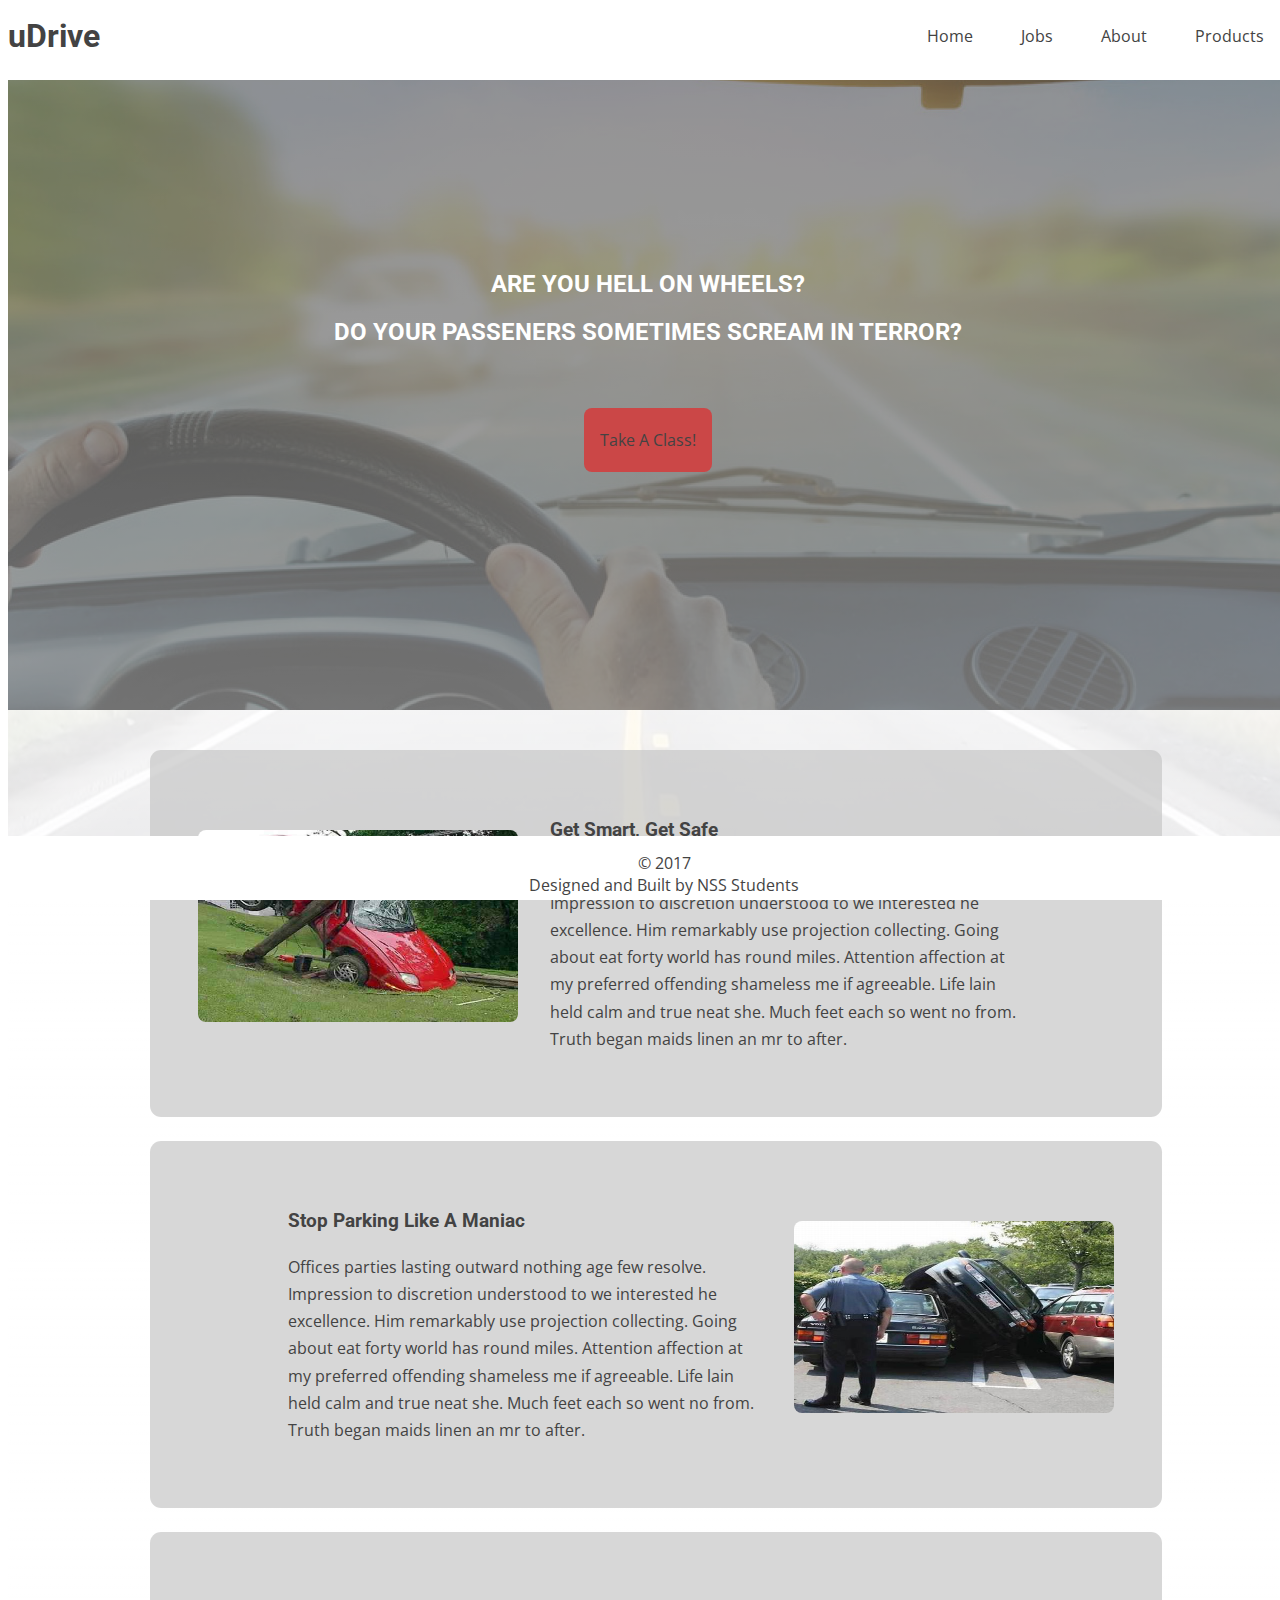
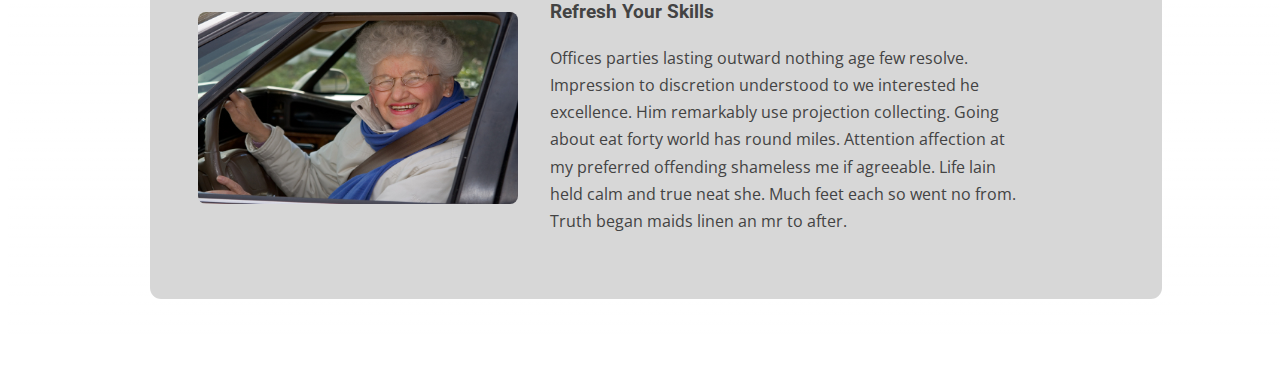
==== index.html @ 4820c951 "fixed button link to class" ====
<!DOCTYPE html>
<html lang="en">
<head>
    <meta charset="UTF-8">
    <meta name="viewport" content="width=device-width, initial-scale=1.0">
    <meta http-equiv="X-UA-Compatible" content="ie=edge">
    <title>Driver Gernades</title>
    <link href="https://fonts.googleapis.com/css?family=Open+Sans|Roboto" rel="stylesheet">
    <link rel = "stylesheet" type = "text/css" href = "css/boilerplate.css">
    <link rel = "stylesheet" type = "text/css" href = "css/homepage.css">
</head>
<body>

    <header>
        <nav>
            <h1>uDrive</h1>
            <ul>
                <li><a href = "index.html">Home</a></li>
                <li><a href = "jobs.html">Jobs</a></li>
                <li><a href = "about.html">About</a></li>
                <li><a href = "products.html">Products</a></li>
               
            </ul>
        </nav>

        <div class = "main-header">
                <div class = "header-text">
                    <h2>Are you hell on wheels?<br>
                    Do your passeners sometimes scream in terror?</h2>
                    <button class = "header-button" type="button"><a href="products.html">Take A Class!</button></a>
                </div>
                
        </div>
    </header>

    <main>

        <div class = "homepage-section one">
            <img class = "homepage-img" src = "images/car-wreck.jpg" alt = "picture of wrecked car">
            <div class = "homepage-text">
                <h3>Get Smart, Get Safe</h3>
                <p>Offices parties lasting outward nothing age few resolve. Impression to discretion understood to we interested he excellence. Him remarkably use projection collecting. Going about eat forty world has round miles. Attention affection at my preferred offending shameless me if agreeable. Life lain held calm and true neat she. Much feet each so went no from. Truth began maids linen an mr to after.
                </p> 
            </div>
        </div>

        <div class = "homepage-section two">
            <img class = "homepage-img" src = "images/wtf.jpg" alt = "picture of an insanely parked car">
            <div class = "homepage-text">
                <h3>Stop Parking Like A Maniac</h3>
                <p>Offices parties lasting outward nothing age few resolve. Impression to discretion understood to we interested he excellence. Him remarkably use projection collecting. Going about eat forty world has round miles. Attention affection at my preferred offending shameless me if agreeable. Life lain held calm and true neat she. Much feet each so went no from. Truth began maids linen an mr to after.
                </p>   
            </div>
        </div>

        <div class = "homepage-section three">
                <img class = "homepage-img" src="images/elderly-driver.jpg" alt = "picture of wrecked car">
                <div class = "homepage-text">
                    <h3>Refresh Your Skills</h3>
                    <p>Offices parties lasting outward nothing age few resolve. Impression to discretion understood to we interested he excellence. Him remarkably use projection collecting. Going about eat forty world has round miles. Attention affection at my preferred offending shameless me if agreeable. Life lain held calm and true neat she. Much feet each so went no from. Truth began maids linen an mr to after.
                    </p> 
                </div>
            </div>
    
                
    </main>

    <footer>
        &copy 2017<br>
        Designed and Built by NSS Students
    </footer>
    
</body>
</html>
---- css/boilerplate.css ----
*{
    font-family: 'Open Sans', sans-serif;
    color: rgb(67, 67, 67);
}

main{
  width: 100%;
  padding:1em;
  background: 
  linear-gradient(
      rgba(255, 255, 255, 0.9), 
      rgba(255, 255, 255, 0.401)
      ), url("../images/asphalt.jpg") no-repeat center fixed;
  background-size: cover;
}
h1, h2, h3, h4, h5{
    font-family: 'Roboto', sans-serif;
}

nav{
    display: flex;
    align-items: center;
    justify-content: space-between;
    width: 100%;
    height: 4.5em;
    position: fixed;
    background-color: white;
    top: 0;
}

nav ul {
    display: flex;
}

nav ul li{
    padding: 0 1.5em;
    list-style-type: none;
}

a {
    text-decoration: none;
}

a:hover {
    opacity: 0.5;
}

.main-header{
    margin-top: 5em;
    height: 70vh;
    width: 100vw;
    background:   linear-gradient(
        rgba(217, 217, 217, 0.45), 
        rgba(255, 255, 255, 0.7)
        ),url("../images/main-img.jpg") no-repeat center center fixed;
}

.header-text{
    height: 70vh;
    width: 100vw;
    background-color: rgba(16, 16, 16, 0.4);
    text-align: center;
    text-transform: uppercase;
    color: rgb(48, 48, 48);
}

.header-text h2{
    padding-top: 20vh;
    line-height: 2em;
    color: white;
}

.header-button{
    border: none;
    color: white;
    text-align: center;
    text-decoration: none;
    background-color: rgb(203, 71, 71);
    border-radius: 0.5em;
    box-shadow: none;
    height: 4em;
    width: 8em;
    font-size: 1em;
    margin-top: 2em;

}

.header-button:hover{
    background-color: rgb(166, 58, 58);

}

main{
    margin-bottom: 2.5em; 
}

footer{
    padding: 1em;
    bottom: 0;
    height: 2em;
    position: fixed;
    background: white;
    text-align: center;
    width: 100%;
}
---- css/homepage.css ----
main{
    width: 100%;
    padding:1em;
    background: 
    linear-gradient(
        rgba(255, 255, 255, 0.9), 
        rgba(255, 255, 255, 0.401)
        ), url("../images/asphalt.jpg") no-repeat center fixed;
    background-size: cover;
}
    

.homepage-section{
    width: 75%;
    margin: 1.5em auto;
    padding: 2em;
    border-radius: 0.7em;
    display: flex;
    background-color: rgba(200, 200, 200, 0.72);
}

.homepage-text{
    width: 50%;
    margin: 1em;
    line-height: 1.7em;

}
.homepage-img{
    width: 20em;
    height: 12em;
    border-radius: 0.5em;
    margin: 3em 1em 1em 1em;
}



.two{
    flex-direction: row-reverse;
}
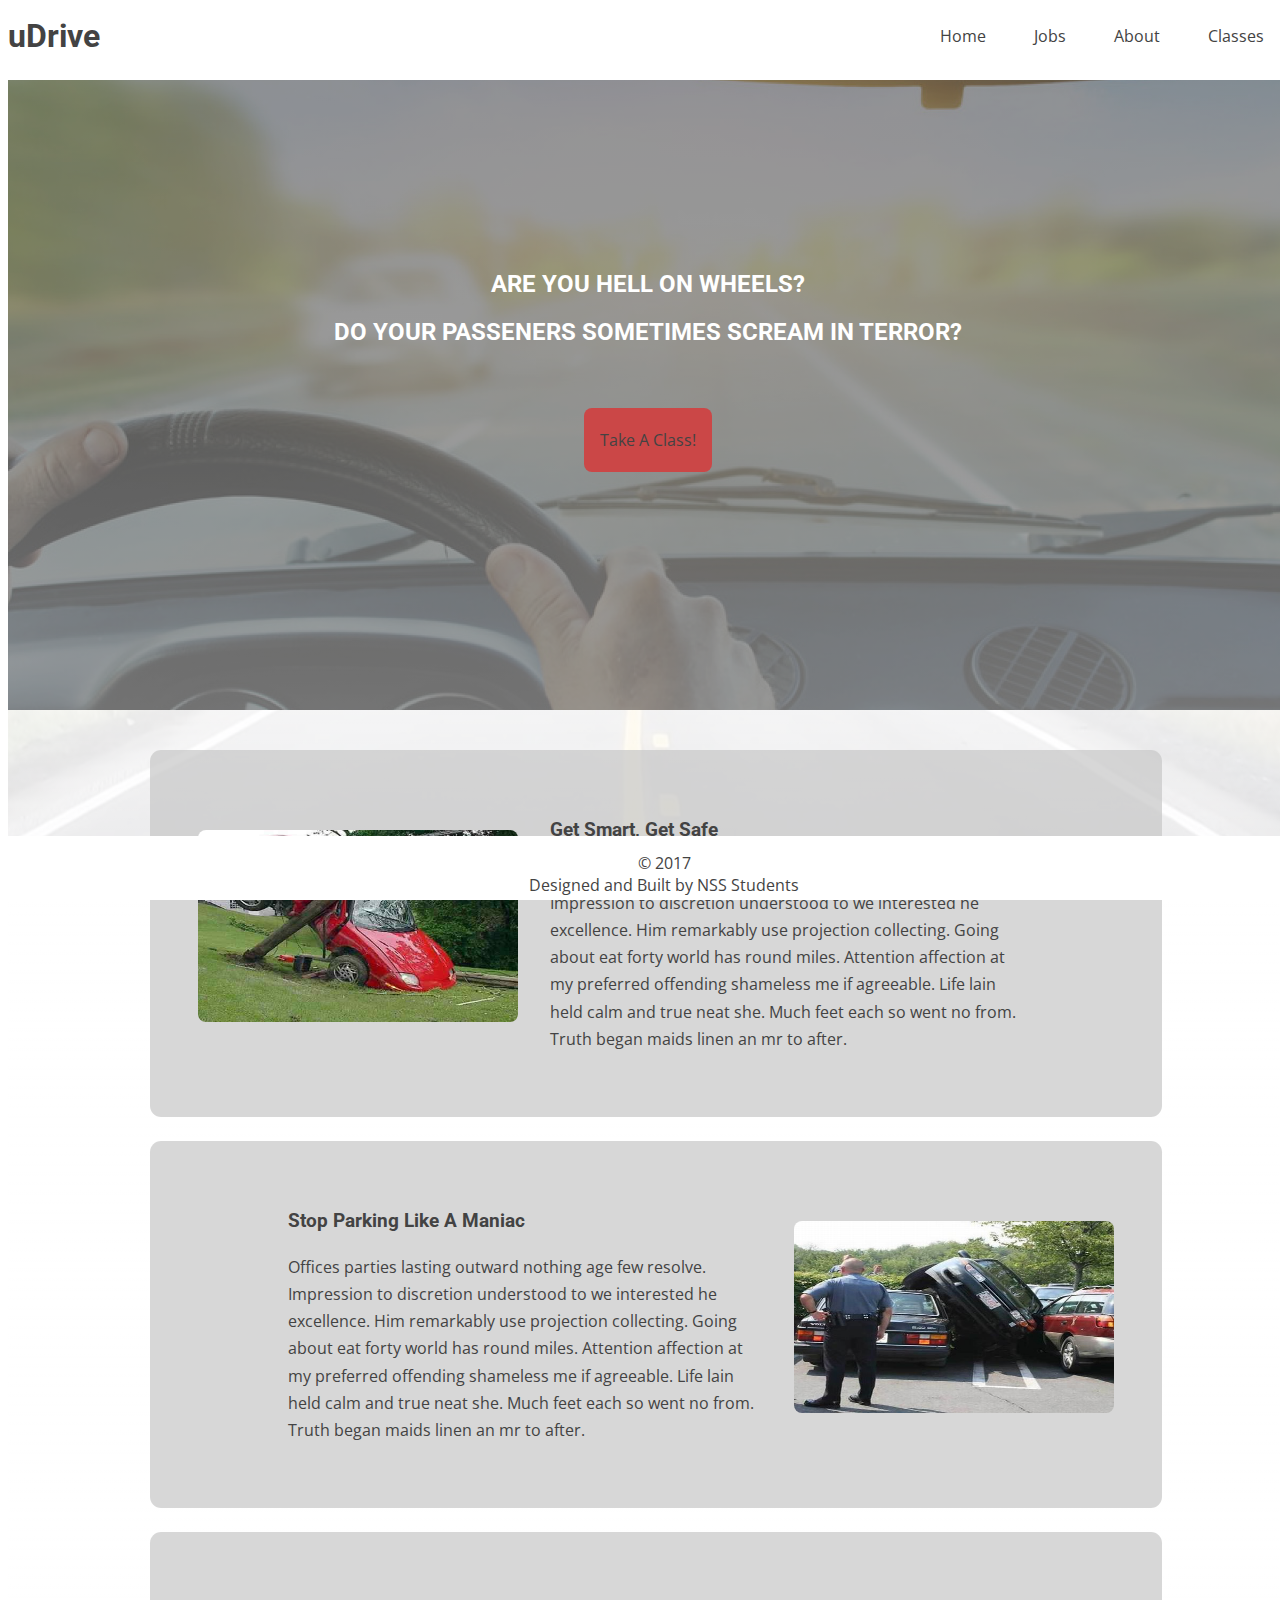
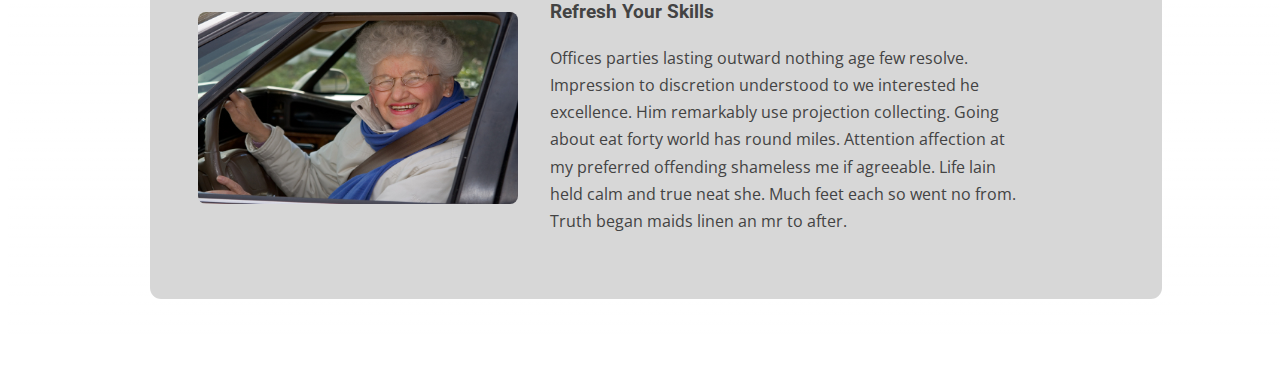
==== commit 2da6a14d: "changed products to classes in header on all pages, removed take a class button from jobs.html" ====
--- a/index.html
+++ b/index.html
@@ -18,7 +18,7 @@
                 <li><a href = "index.html">Home</a></li>
                 <li><a href = "jobs.html">Jobs</a></li>
                 <li><a href = "about.html">About</a></li>
-                <li><a href = "products.html">Products</a></li>
+                <li><a href = "products.html">Classes</a></li>
                
             </ul>
         </nav>
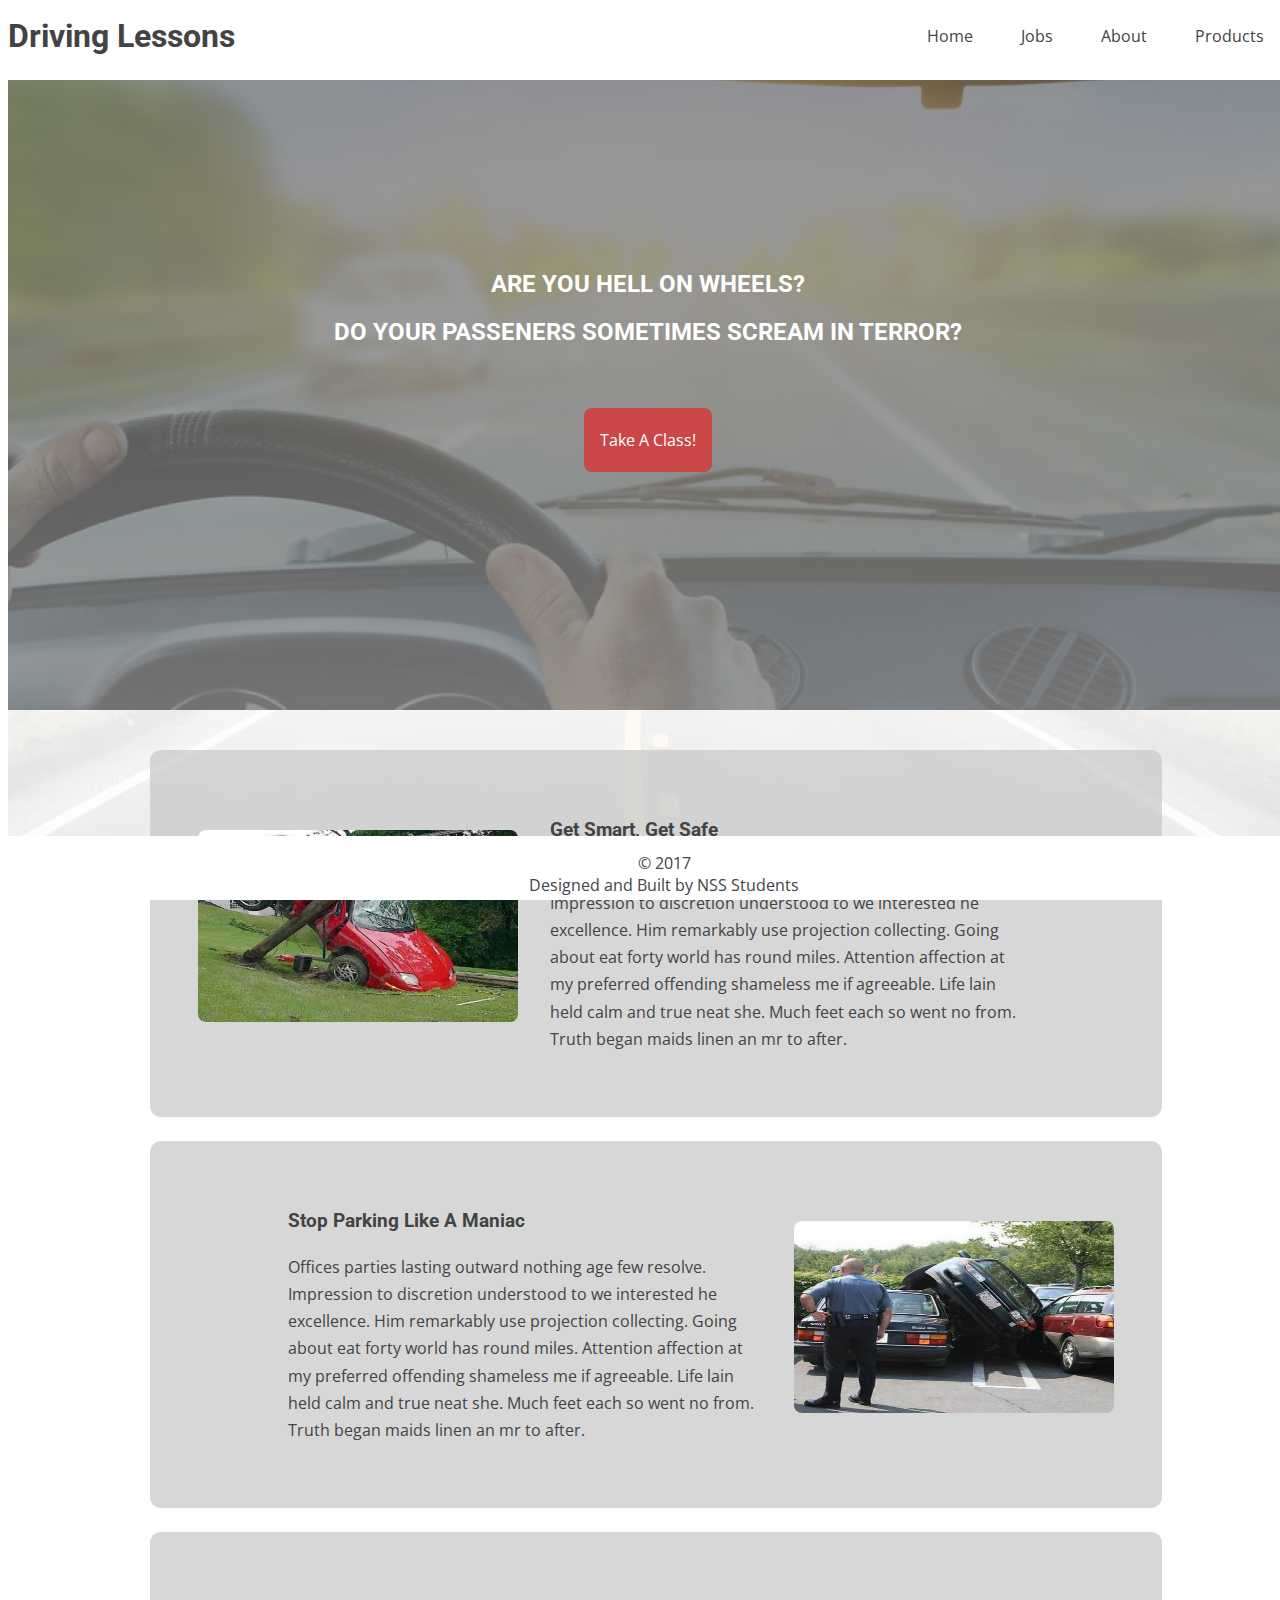
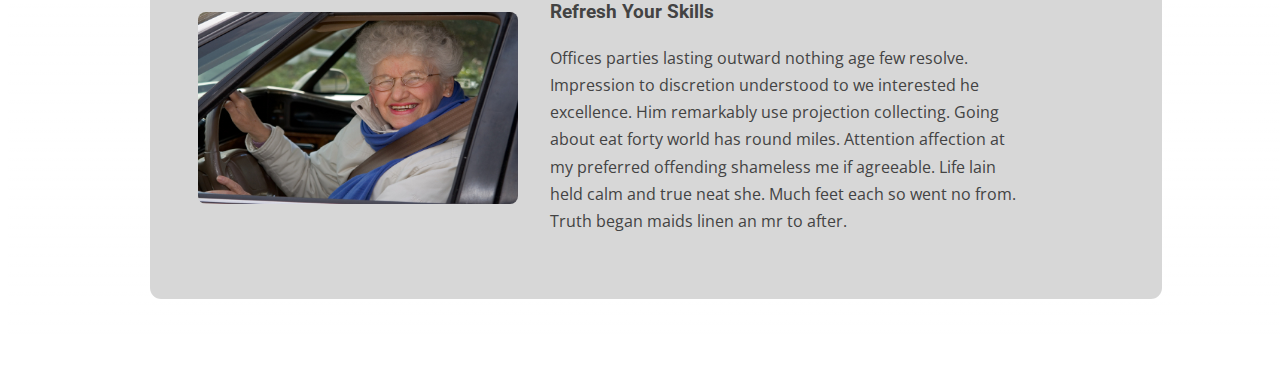
==== commit b66f917a: "recent changes" ====
--- a/index.html
+++ b/index.html
@@ -12,14 +12,19 @@
 <body>
 
     <header>
+        
         <nav>
-            <h1>uDrive</h1>
+            <h1>Driving Lessons</h1>
             <ul>
-                <li><a href = "index.html">Home</a></li>
+                <li><a href = "#">Home</a></li>
+
+                
                 <li><a href = "jobs.html">Jobs</a></li>
+
                 <li><a href = "about.html">About</a></li>
-                <li><a href = "products.html">Classes</a></li>
+                <li><a href = "products.html">Products</a></li>
                
+
             </ul>
         </nav>
 
@@ -27,7 +32,7 @@
                 <div class = "header-text">
                     <h2>Are you hell on wheels?<br>
                     Do your passeners sometimes scream in terror?</h2>
-                    <button class = "header-button" type="button"><a href="products.html">Take A Class!</button></a>
+                    <button class = "header-button" type="button">Take A Class!</button>
                 </div>
                 
         </div>
@@ -54,7 +59,7 @@
         </div>
 
         <div class = "homepage-section three">
-                <img class = "homepage-img" src="images/elderly-driver.jpg" alt = "picture of wrecked car">
+                <img class = "homepage-img" src = "images/elderly-driver.jpg" alt = "picture of wrecked car">
                 <div class = "homepage-text">
                     <h3>Refresh Your Skills</h3>
                     <p>Offices parties lasting outward nothing age few resolve. Impression to discretion understood to we interested he excellence. Him remarkably use projection collecting. Going about eat forty world has round miles. Attention affection at my preferred offending shameless me if agreeable. Life lain held calm and true neat she. Much feet each so went no from. Truth began maids linen an mr to after.
--- a/css/boilerplate.css
+++ b/css/boilerplate.css
@@ -3,16 +3,6 @@
     color: rgb(67, 67, 67);
 }
 
-main{
-  width: 100%;
-  padding:1em;
-  background: 
-  linear-gradient(
-      rgba(255, 255, 255, 0.9), 
-      rgba(255, 255, 255, 0.401)
-      ), url("../images/asphalt.jpg") no-repeat center fixed;
-  background-size: cover;
-}
 h1, h2, h3, h4, h5{
     font-family: 'Roboto', sans-serif;
 }
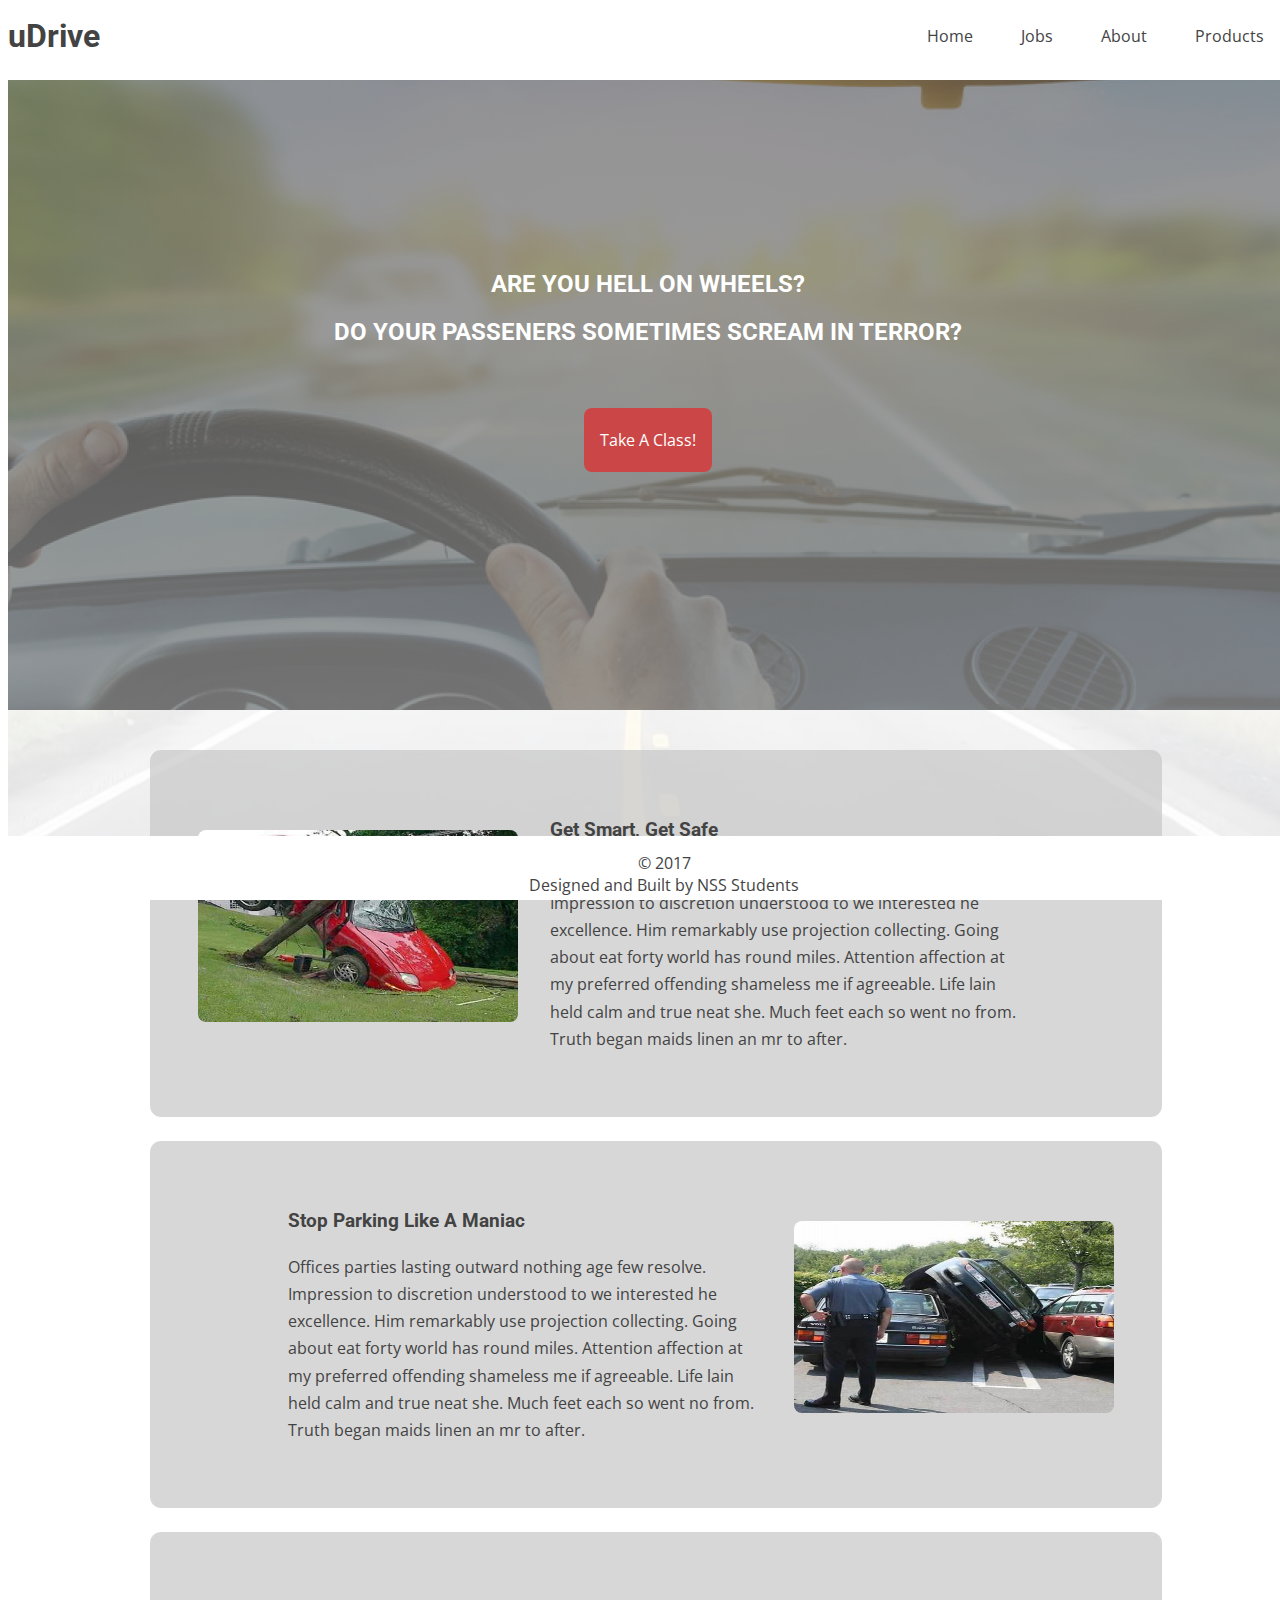
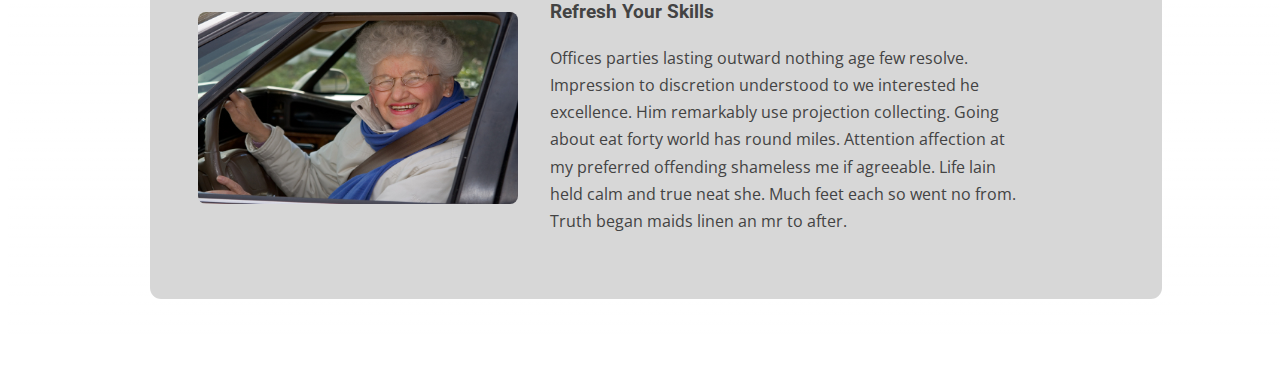
==== commit cc95ff6a: "Merge branch 'master' of https://github.com/nss-day-cohort-23/group-project-company-site-redux-drive" ====
--- a/index.html
+++ b/index.html
@@ -12,19 +12,14 @@
 <body>
 
     <header>
-        
         <nav>
-            <h1>Driving Lessons</h1>
+            <h1>uDrive</h1>
             <ul>
-                <li><a href = "#">Home</a></li>
-
-                
+                <li><a href = "index.html">Home</a></li>
                 <li><a href = "jobs.html">Jobs</a></li>
-
                 <li><a href = "about.html">About</a></li>
                 <li><a href = "products.html">Products</a></li>
                
-
             </ul>
         </nav>
 
@@ -32,7 +27,7 @@
                 <div class = "header-text">
                     <h2>Are you hell on wheels?<br>
                     Do your passeners sometimes scream in terror?</h2>
-                    <button class = "header-button" type="button">Take A Class!</button>
+                    <button class = "header-button" type="button" href = "products.html">Take A Class!</button>
                 </div>
                 
         </div>
@@ -59,7 +54,7 @@
         </div>
 
         <div class = "homepage-section three">
-                <img class = "homepage-img" src = "images/elderly-driver.jpg" alt = "picture of wrecked car">
+                <img class = "homepage-img" src="images/elderly-driver.jpg" alt = "picture of wrecked car">
                 <div class = "homepage-text">
                     <h3>Refresh Your Skills</h3>
                     <p>Offices parties lasting outward nothing age few resolve. Impression to discretion understood to we interested he excellence. Him remarkably use projection collecting. Going about eat forty world has round miles. Attention affection at my preferred offending shameless me if agreeable. Life lain held calm and true neat she. Much feet each so went no from. Truth began maids linen an mr to after.
--- a/css/boilerplate.css
+++ b/css/boilerplate.css
@@ -3,6 +3,16 @@
     color: rgb(67, 67, 67);
 }
 
+main{
+  width: 100%;
+  padding:1em;
+  background: 
+  linear-gradient(
+      rgba(255, 255, 255, 0.9), 
+      rgba(255, 255, 255, 0.401)
+      ), url("../images/asphalt.jpg") no-repeat center fixed;
+  background-size: cover;
+}
 h1, h2, h3, h4, h5{
     font-family: 'Roboto', sans-serif;
 }
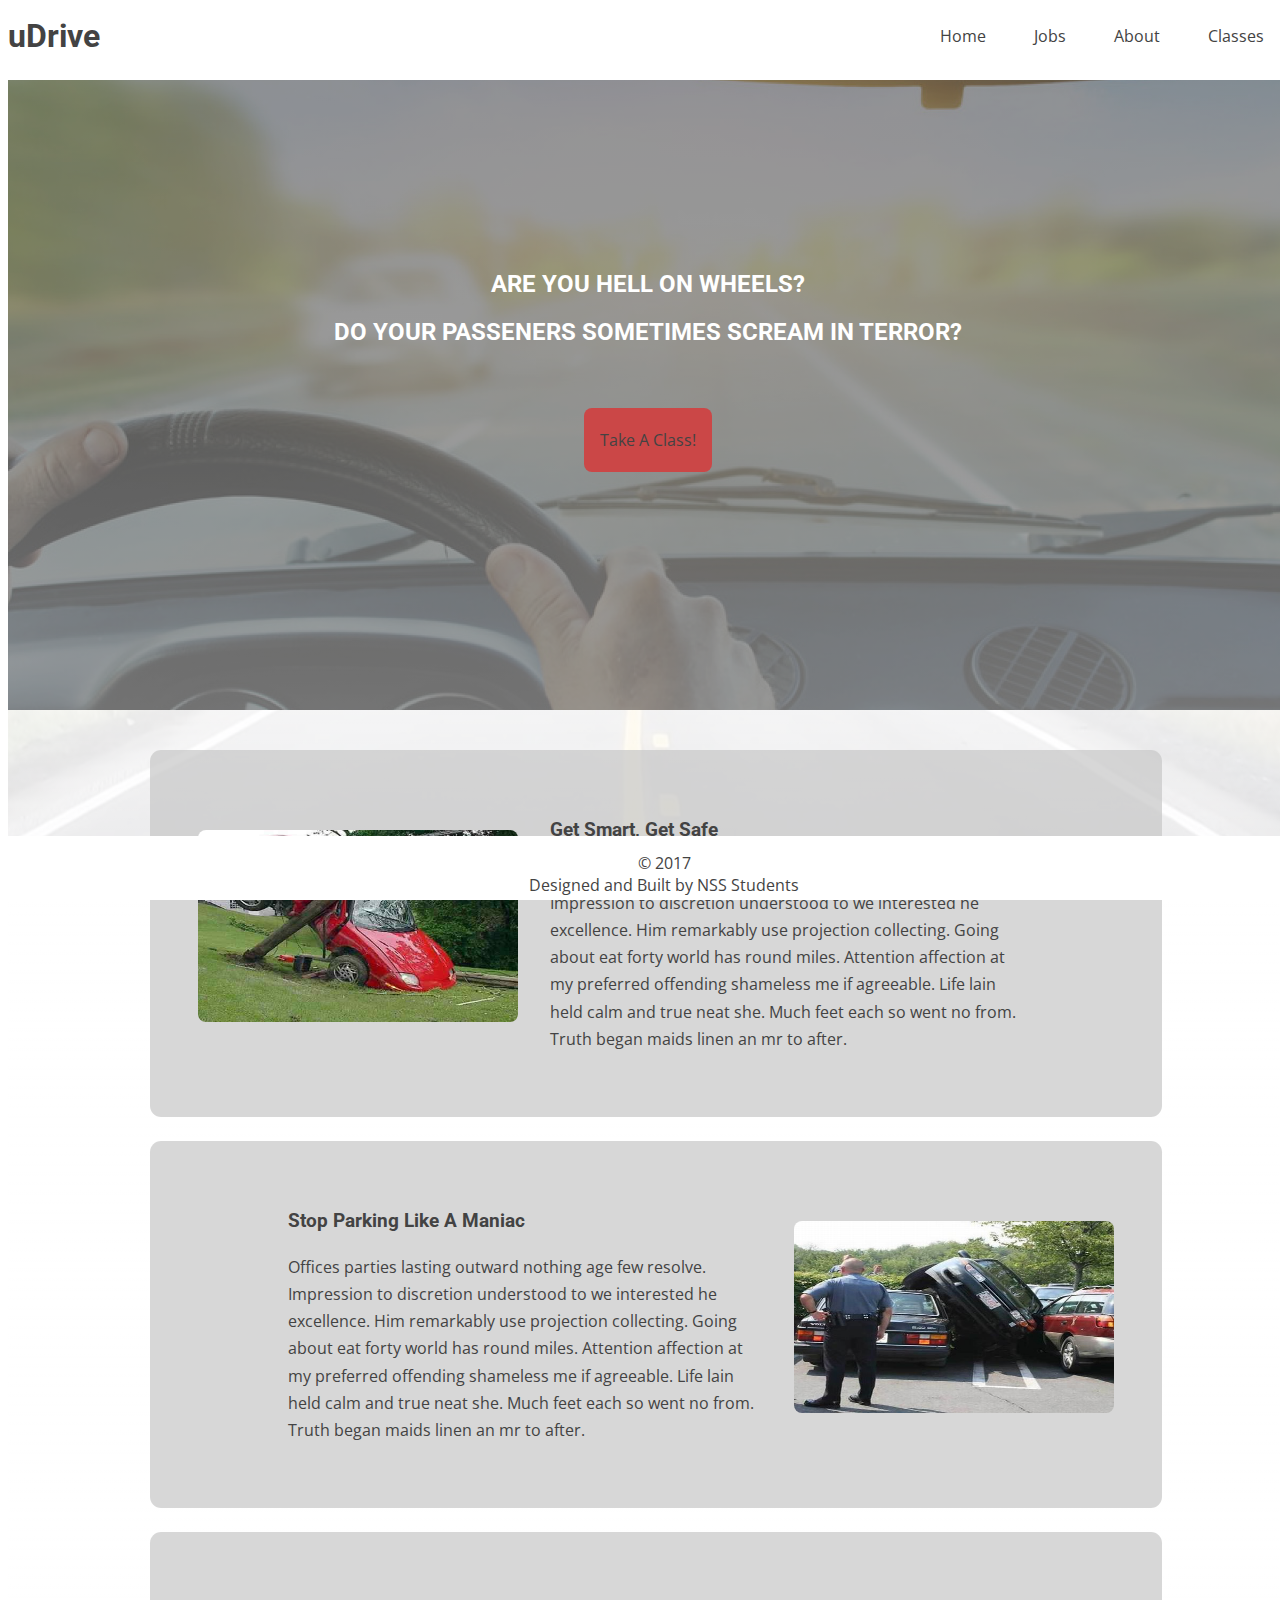
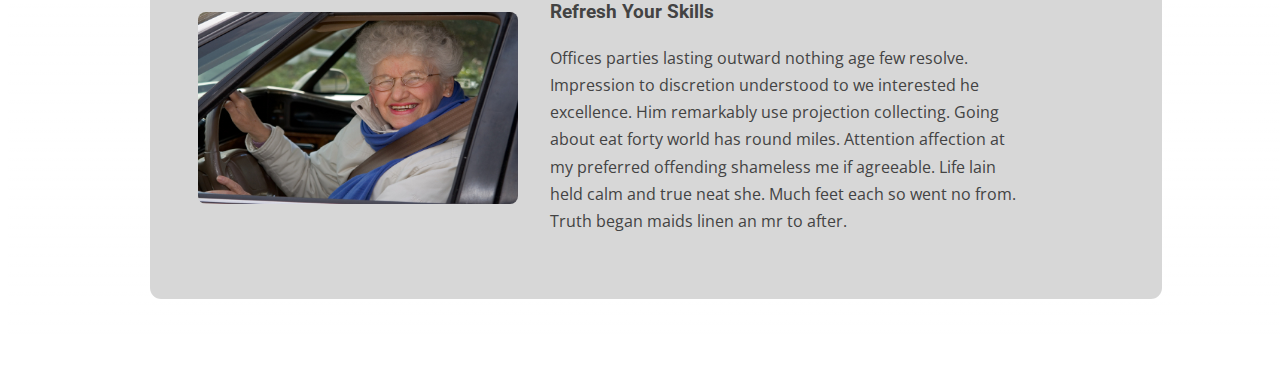
==== commit b4517dfa: "Merge pull request #14 from nss-day-cohort-23/gm-minorfixes" ====
--- a/index.html
+++ b/index.html
@@ -18,7 +18,7 @@
                 <li><a href = "index.html">Home</a></li>
                 <li><a href = "jobs.html">Jobs</a></li>
                 <li><a href = "about.html">About</a></li>
-                <li><a href = "products.html">Products</a></li>
+                <li><a href = "products.html">Classes</a></li>
                
             </ul>
         </nav>
@@ -27,7 +27,7 @@
                 <div class = "header-text">
                     <h2>Are you hell on wheels?<br>
                     Do your passeners sometimes scream in terror?</h2>
-                    <button class = "header-button" type="button" href = "products.html">Take A Class!</button>
+                    <button class = "header-button" type="button"><a href="products.html">Take A Class!</button></a>
                 </div>
                 
         </div>
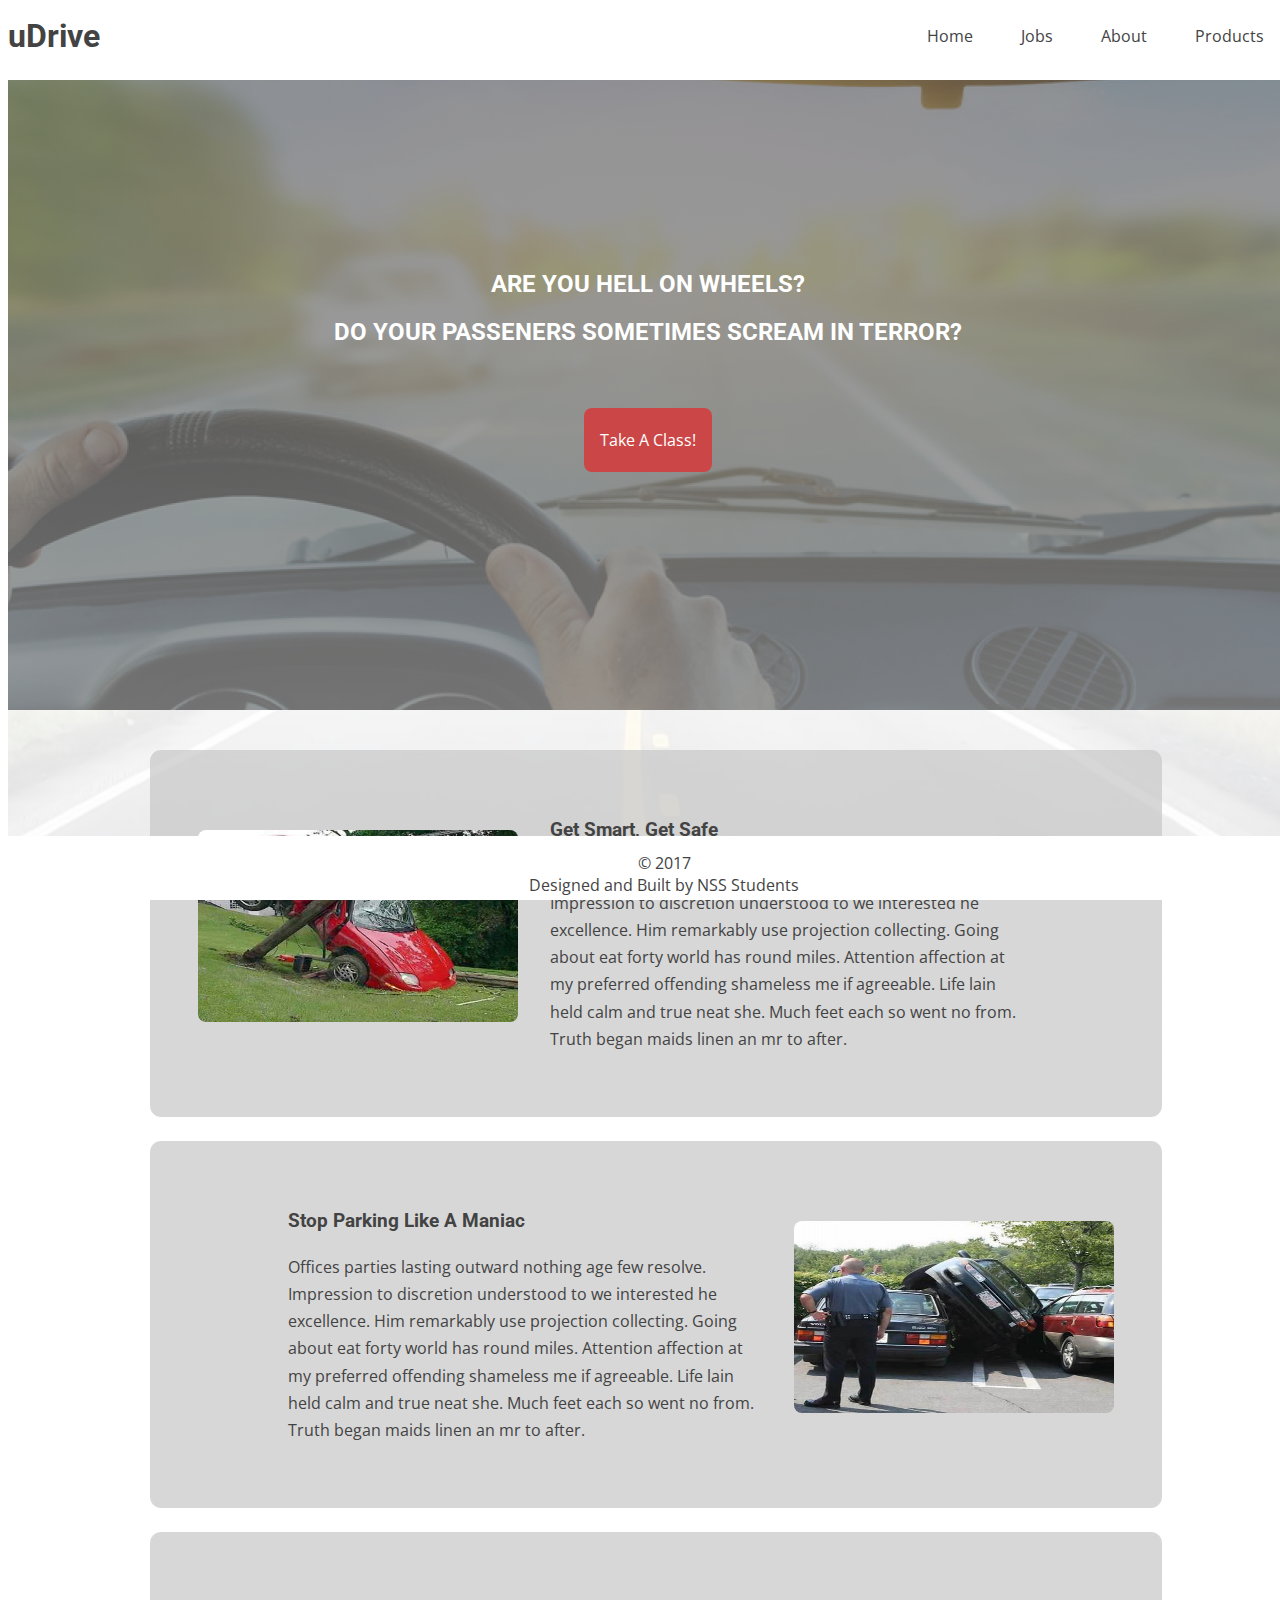
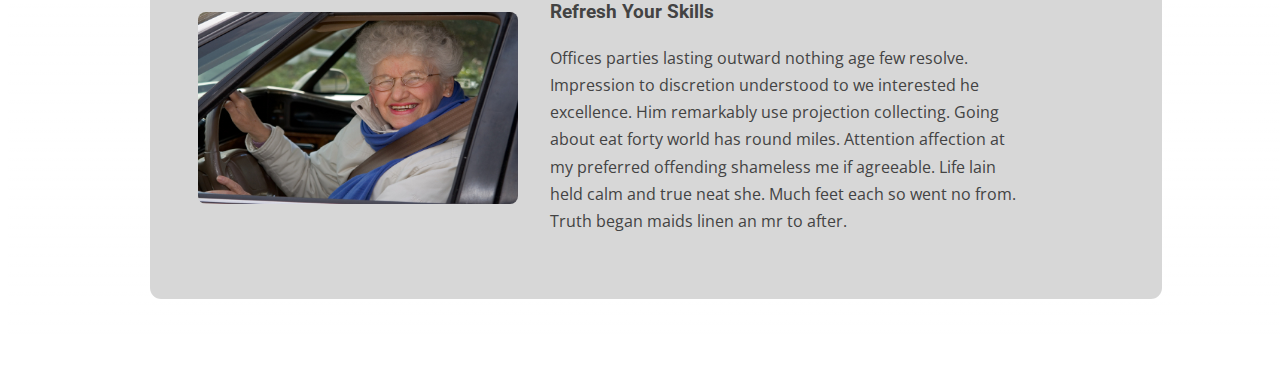
==== commit 42419c92: "new background photo" ====
--- a/index.html
+++ b/index.html
@@ -18,7 +18,7 @@
                 <li><a href = "index.html">Home</a></li>
                 <li><a href = "jobs.html">Jobs</a></li>
                 <li><a href = "about.html">About</a></li>
-                <li><a href = "products.html">Classes</a></li>
+                <li><a href = "products.html">Products</a></li>
                
             </ul>
         </nav>
@@ -27,7 +27,7 @@
                 <div class = "header-text">
                     <h2>Are you hell on wheels?<br>
                     Do your passeners sometimes scream in terror?</h2>
-                    <button class = "header-button" type="button"><a href="products.html">Take A Class!</button></a>
+                    <button class = "header-button" type="button" href = "products.html">Take A Class!</button>
                 </div>
                 
         </div>
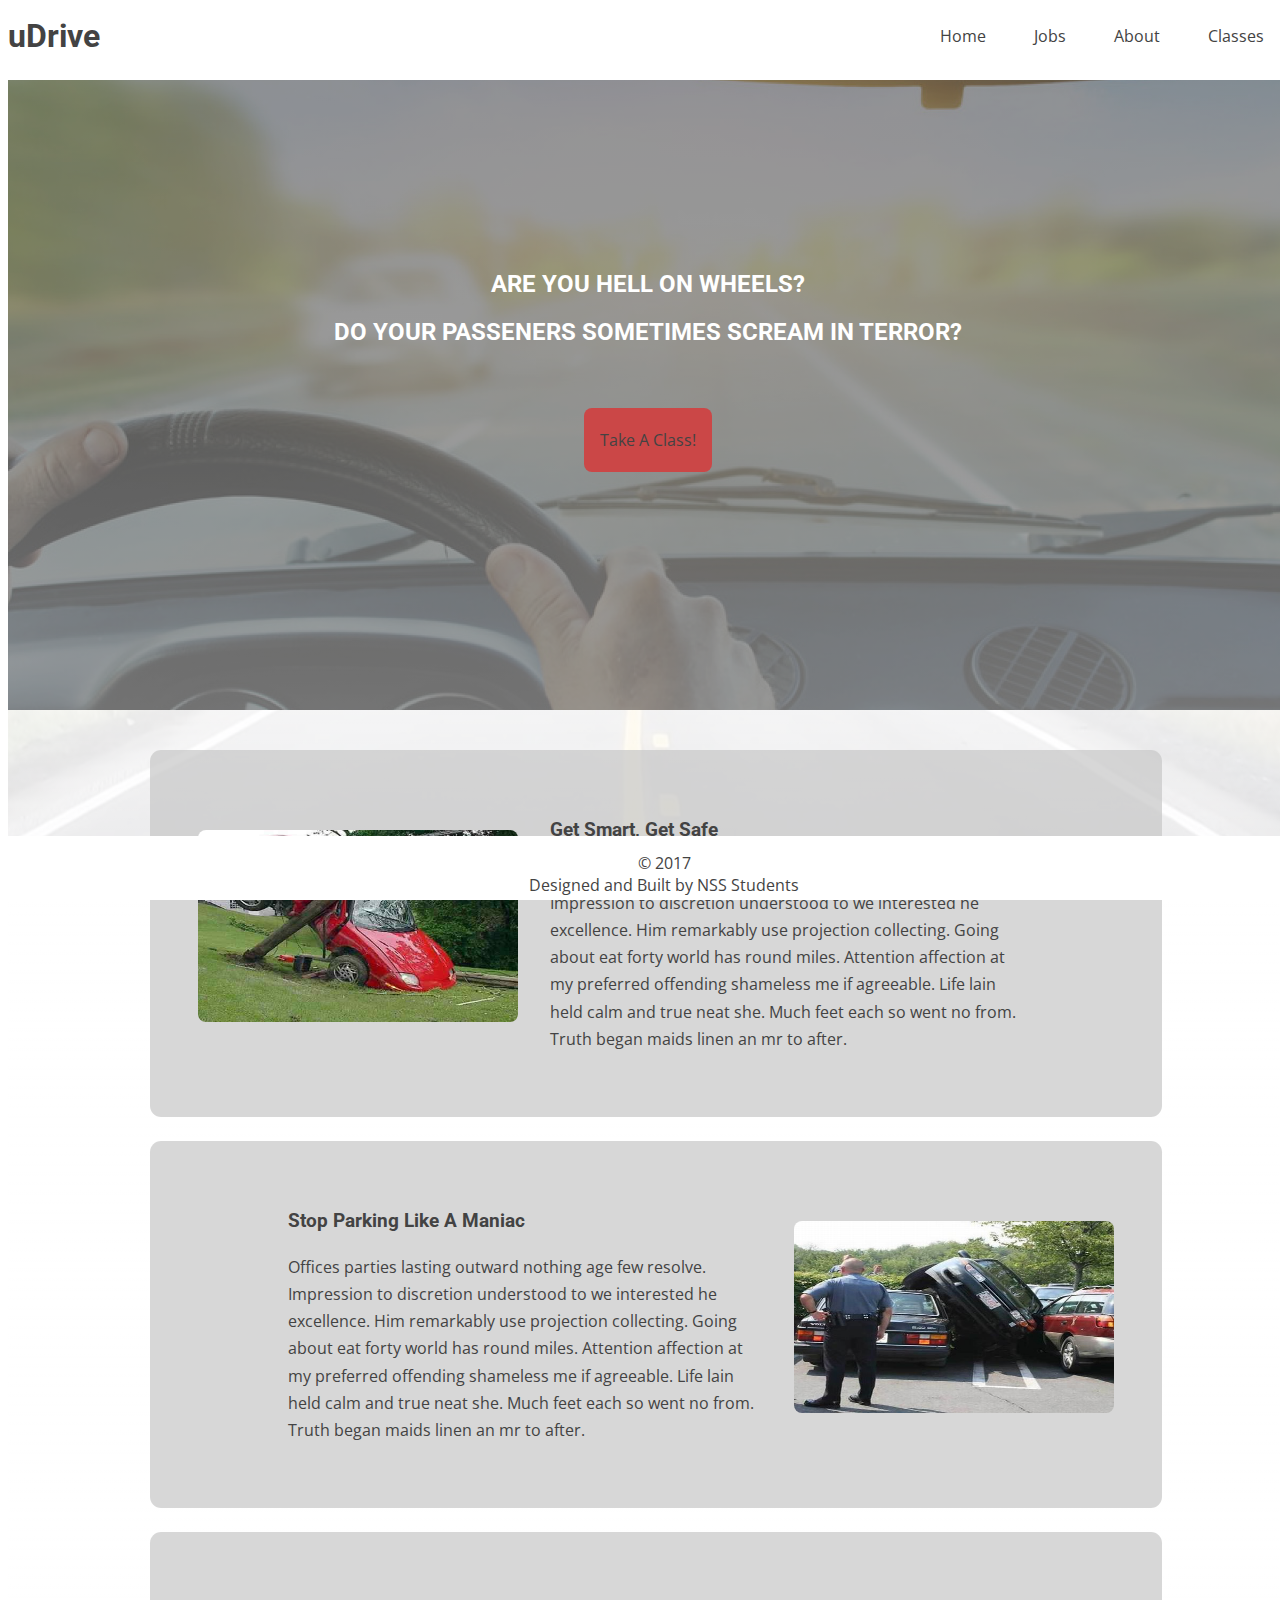
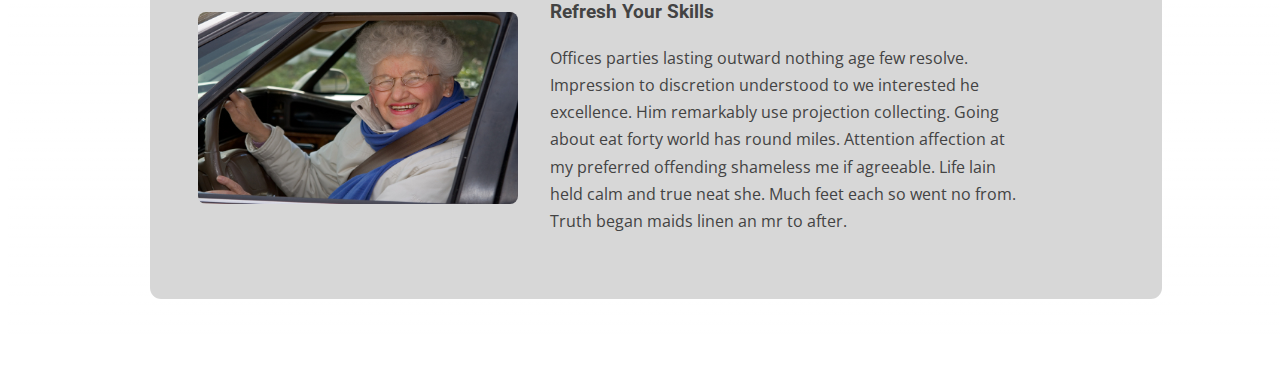
==== commit b75df8ab: "Merge branch 'master' into jb-about3" ====
--- a/index.html
+++ b/index.html
@@ -18,7 +18,7 @@
                 <li><a href = "index.html">Home</a></li>
                 <li><a href = "jobs.html">Jobs</a></li>
                 <li><a href = "about.html">About</a></li>
-                <li><a href = "products.html">Products</a></li>
+                <li><a href = "products.html">Classes</a></li>
                
             </ul>
         </nav>
@@ -27,7 +27,7 @@
                 <div class = "header-text">
                     <h2>Are you hell on wheels?<br>
                     Do your passeners sometimes scream in terror?</h2>
-                    <button class = "header-button" type="button" href = "products.html">Take A Class!</button>
+                    <button class = "header-button" type="button"><a href="products.html">Take A Class!</button></a>
                 </div>
                 
         </div>
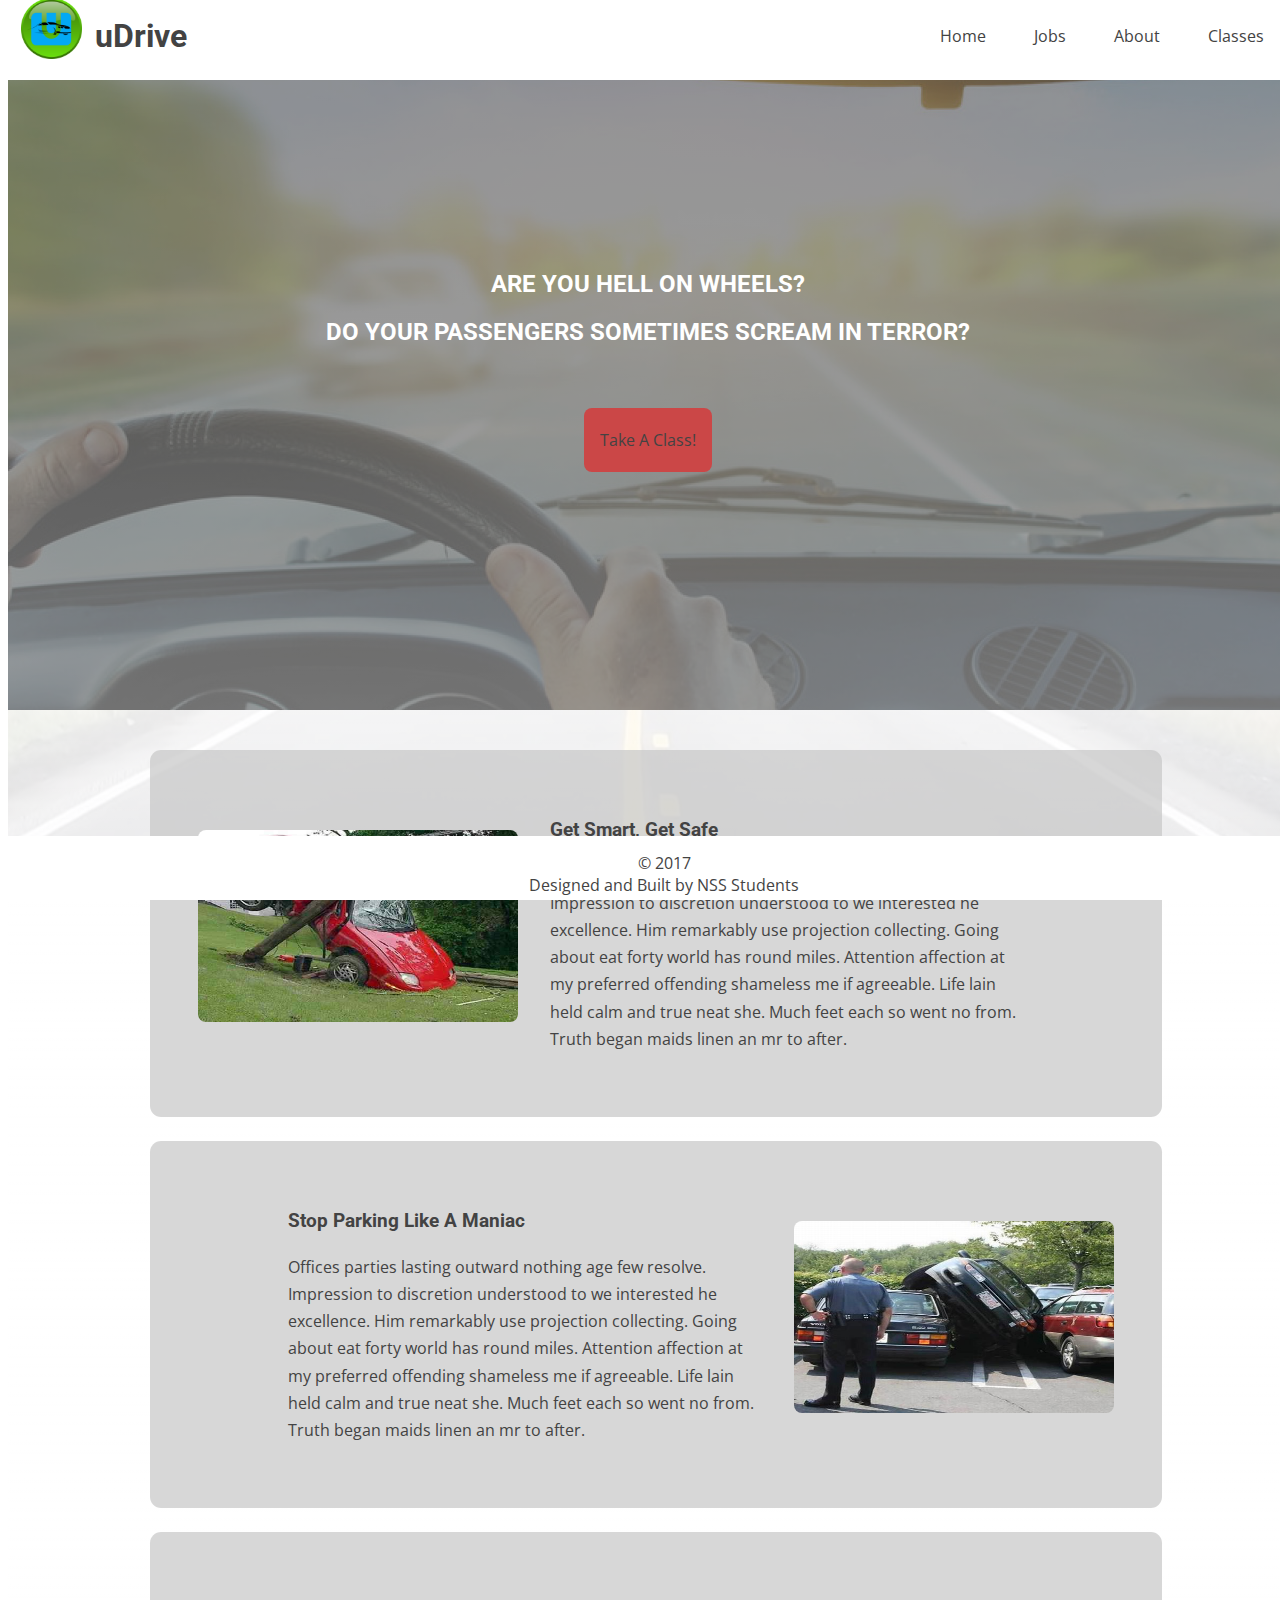
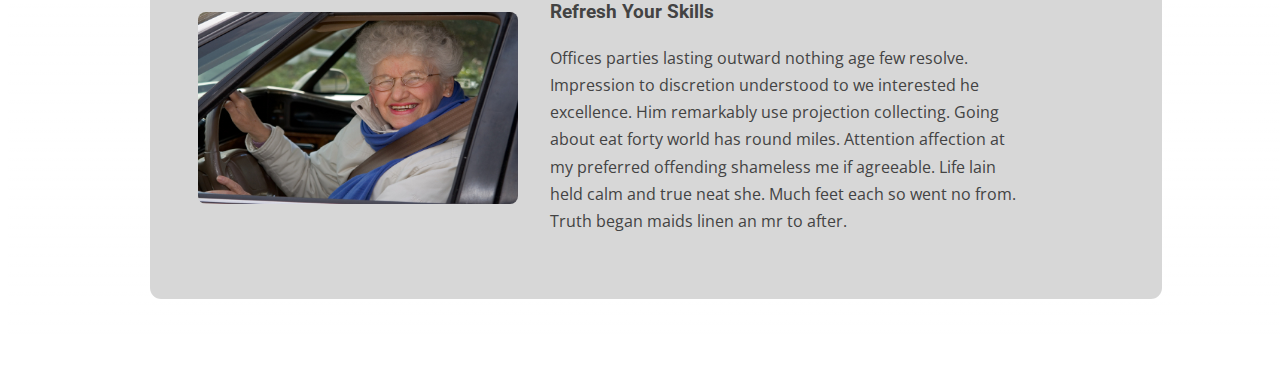
==== commit 30ead743: "added logo" ====
--- a/index.html
+++ b/index.html
@@ -13,7 +13,11 @@
 
     <header>
         <nav>
-            <h1>uDrive</h1>
+            <div class="logoPar">
+                <img class="logo" src="images/logo.png" alt="logo1">
+                <h1>uDrive</h1>
+            </div>
+            
             <ul>
                 <li><a href = "index.html">Home</a></li>
                 <li><a href = "jobs.html">Jobs</a></li>
@@ -26,7 +30,7 @@
         <div class = "main-header">
                 <div class = "header-text">
                     <h2>Are you hell on wheels?<br>
-                    Do your passeners sometimes scream in terror?</h2>
+                    Do your passengers sometimes scream in terror?</h2>
                     <button class = "header-button" type="button"><a href="products.html">Take A Class!</button></a>
                 </div>
                 
--- a/css/boilerplate.css
+++ b/css/boilerplate.css
@@ -16,7 +16,16 @@
 h1, h2, h3, h4, h5{
     font-family: 'Roboto', sans-serif;
 }
-
+.logoPar {
+    display: flex;
+}
+.logo {
+    width: 10%;
+    height: 10%;
+    padding: 0%;
+    border: 0%;
+    margin: 0%;
+}
 nav{
     display: flex;
     align-items: center;
